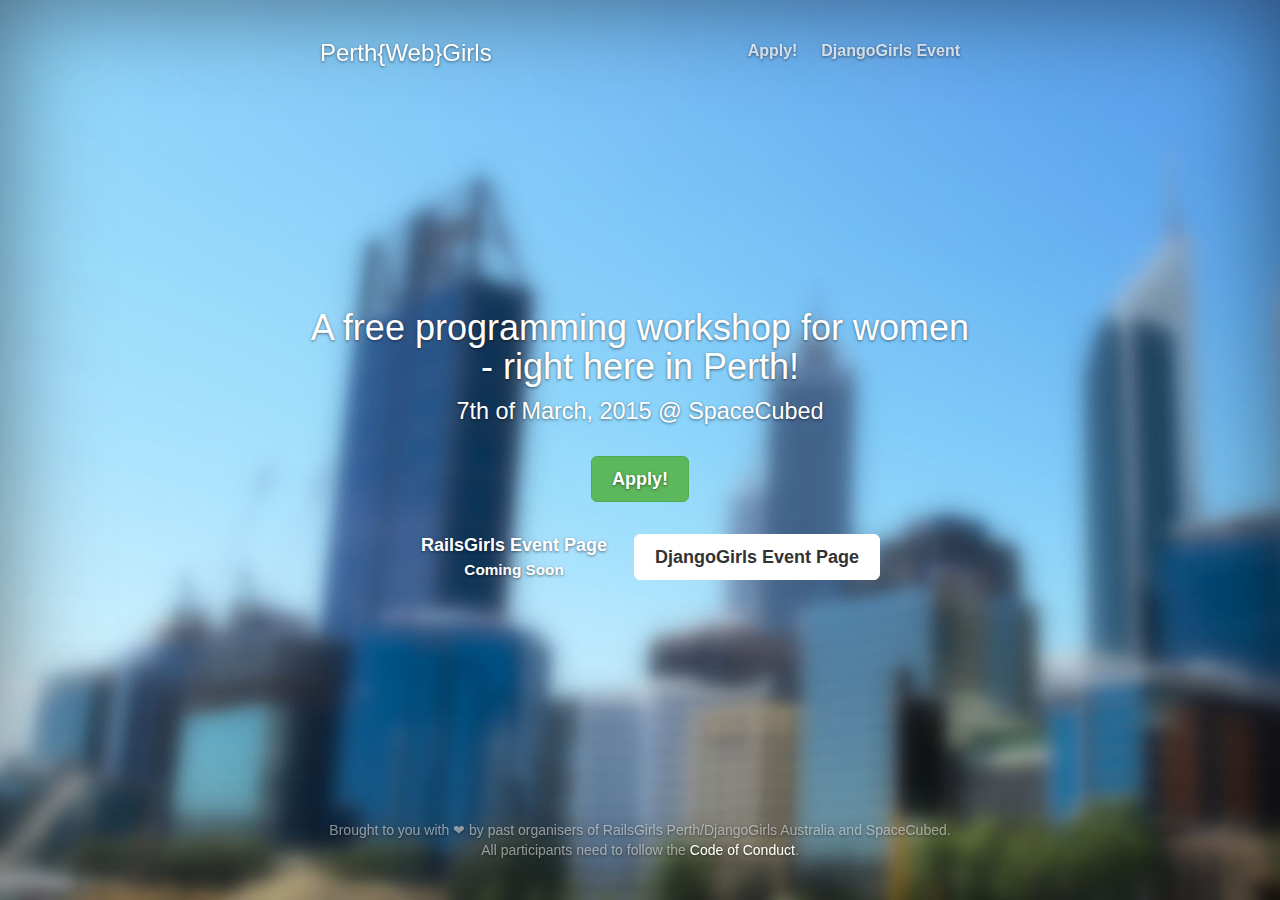
==== index.html @ fb66f9c1 "repo" ====
<!DOCTYPE html>
<html lang="en">
  <head>
    <meta charset="utf-8">
    <meta http-equiv="X-UA-Compatible" content="IE=edge">
    <meta name="viewport" content="width=device-width, initial-scale=1">

    <title>Perth{Web}Girls</title>

    <!-- Bootstrap core CSS -->
    <link href="//maxcdn.bootstrapcdn.com/bootstrap/3.3.1/css/bootstrap.min.css" rel="stylesheet">

    <!-- Custom styles for this template -->
    <link href="cover.css" rel="stylesheet">
  </head>

  <body>

    <div class="site-wrapper">

      <div class="site-wrapper-inner">

        <div class="cover-container">

          <div class="masthead clearfix">
            <div class="inner">
              <h3 class="masthead-brand">Perth{Web}Girls</h3>
              <nav>
                <ul class="nav masthead-nav">
                  <li><a href="http://goo.gl/xTU1AJ">Apply!</a></li>
                  <li><a href="http://djangogirls.org/perth/">DjangoGirls Event</a></li>
                </ul>
              </nav>
            </div>
          </div>

          <div class="inner cover">
            <h1 class="cover-heading">A free programming workshop for women - right here in Perth!<br><small>7th of March, 2015 @ SpaceCubed</small></h1>
            <br>
            <p class="lead">
              <a href="http://goo.gl/xTU1AJ" class="btn btn-lg btn-success">Apply!</a>
            </p>
            <p class="lead">
              <a href="#" class="btn btn-lg btn-disabled">RailsGirls Event Page<br><small>Coming Soon</small></a>
              <a href="http://djangogirls.org/perth/" class="btn btn-lg btn-default">DjangoGirls Event Page</a>

            </p>
          </div>

          <div class="mastfoot">
            <div class="inner">
              <p>Brought to you with &#x2764; by past organisers of RailsGirls Perth/DjangoGirls Australia and SpaceCubed.<br>All participants need to follow the <a href="http://djangogirls.org/pages/coc/">Code of Conduct</a>.</p>
            </div>
          </div>

        </div>

      </div>

    </div>

  </body>
</html>
---- cover.css ----
/*
 * Globals
 */

/* Links */
a,
a:focus,
a:hover {
  color: #fff;
}

/* Custom default button */
.btn-default,
.btn-default:hover,
.btn-default:focus {
  color: #333;
  text-shadow: none; /* Prevent inheritence from `body` */
  background-color: #fff;
  border: 1px solid #fff;
}


/*
 * Base structure
 */

html,
body {
  height: 100%;
  background-color: #333;
}
body {
  color: #fff;
  text-align: center;
  text-shadow: 0 1px 3px rgba(0,0,0,.5);
}

/* Extra markup and styles for table-esque vertical and horizontal centering */
.site-wrapper {
  display: table;
  width: 100%;
  height: 100%; /* For at least Firefox */
  min-height: 100%;
  -webkit-box-shadow: inset 0 0 100px rgba(0,0,0,.5);
          box-shadow: inset 0 0 100px rgba(0,0,0,.5);
          background: url("/bg.jpg");
          background-size: cover;
}
.site-wrapper-inner {
  display: table-cell;
  vertical-align: top;
}
.cover-container {
  margin-right: auto;
  margin-left: auto;
}

/* Padding for spacing */
.inner {
  padding: 30px;
}


/*
 * Header
 */
.masthead-brand {
  margin-top: 10px;
  margin-bottom: 10px;
}

.masthead-nav > li {
  display: inline-block;
}
.masthead-nav > li + li {
  margin-left: 20px;
}
.masthead-nav > li > a {
  padding-right: 0;
  padding-left: 0;
  font-size: 16px;
  font-weight: bold;
  color: #fff; /* IE8 proofing */
  color: rgba(255,255,255,.75);
  border-bottom: 2px solid transparent;
}
.masthead-nav > li > a:hover,
.masthead-nav > li > a:focus {
  background-color: transparent;
  border-bottom-color: #a9a9a9;
  border-bottom-color: rgba(255,255,255,.25);
}
.masthead-nav > .active > a,
.masthead-nav > .active > a:hover,
.masthead-nav > .active > a:focus {
  color: #fff;
  border-bottom-color: #fff;
}

@media (min-width: 768px) {
  .masthead-brand {
    float: left;
  }
  .masthead-nav {
    float: right;
  }
}


/*
 * Cover
 */

.cover {
  padding: 0 20px;
}
.cover .btn-lg {
  padding: 10px 20px;
  font-weight: bold;
}


/*
 * Footer
 */

.mastfoot {
  color: #999; /* IE8 proofing */
  color: rgba(255,255,255,.5);
}


/*
 * Affix and center
 */

@media (min-width: 768px) {
  /* Pull out the header and footer */
  .masthead {
    position: fixed;
    top: 0;
  }
  .mastfoot {
    position: fixed;
    bottom: 0;
  }
  /* Start the vertical centering */
  .site-wrapper-inner {
    vertical-align: middle;
  }
  /* Handle the widths */
  .masthead,
  .mastfoot,
  .cover-container {
    width: 100%; /* Must be percentage or pixels for horizontal alignment */
  }
}

@media (min-width: 992px) {
  .masthead,
  .mastfoot,
  .cover-container {
    width: 700px;
  }
}

h1 > small {
    color: #FFF;
}
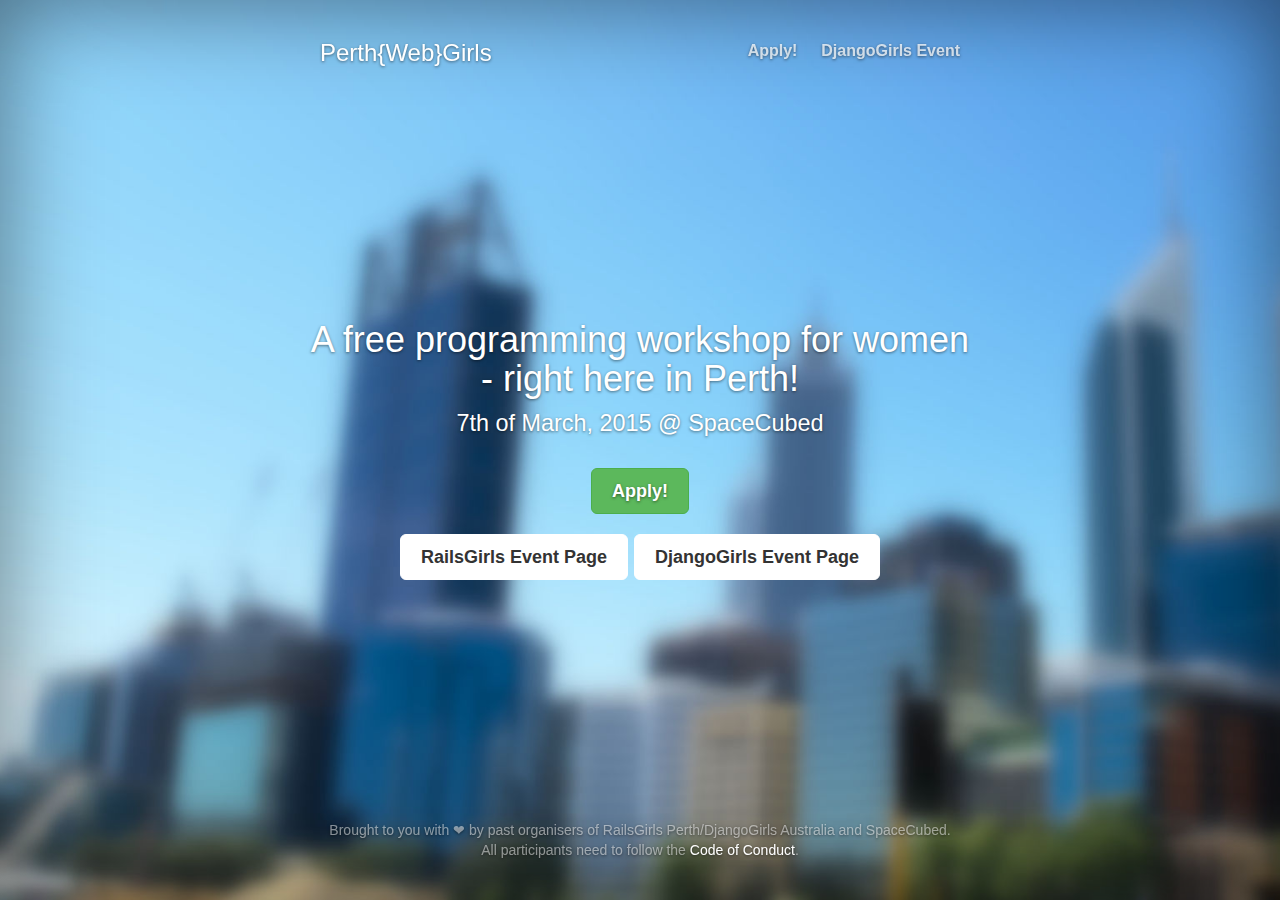
==== commit 72189cc1: "Fix RailsGirls class on button." ====
--- a/index.html
+++ b/index.html
@@ -41,7 +41,7 @@
               <a href="http://goo.gl/xTU1AJ" class="btn btn-lg btn-success">Apply!</a>
             </p>
             <p class="lead">
-              <a href="#" class="btn btn-lg btn-disabled">RailsGirls Event Page<br><small>Coming Soon</small></a>
+              <a href="http://goo.gl/xTU1AJ" class="btn btn-lg btn-default">RailsGirls Event Page</a>
               <a href="http://djangogirls.org/perth/" class="btn btn-lg btn-default">DjangoGirls Event Page</a>
 
             </p>
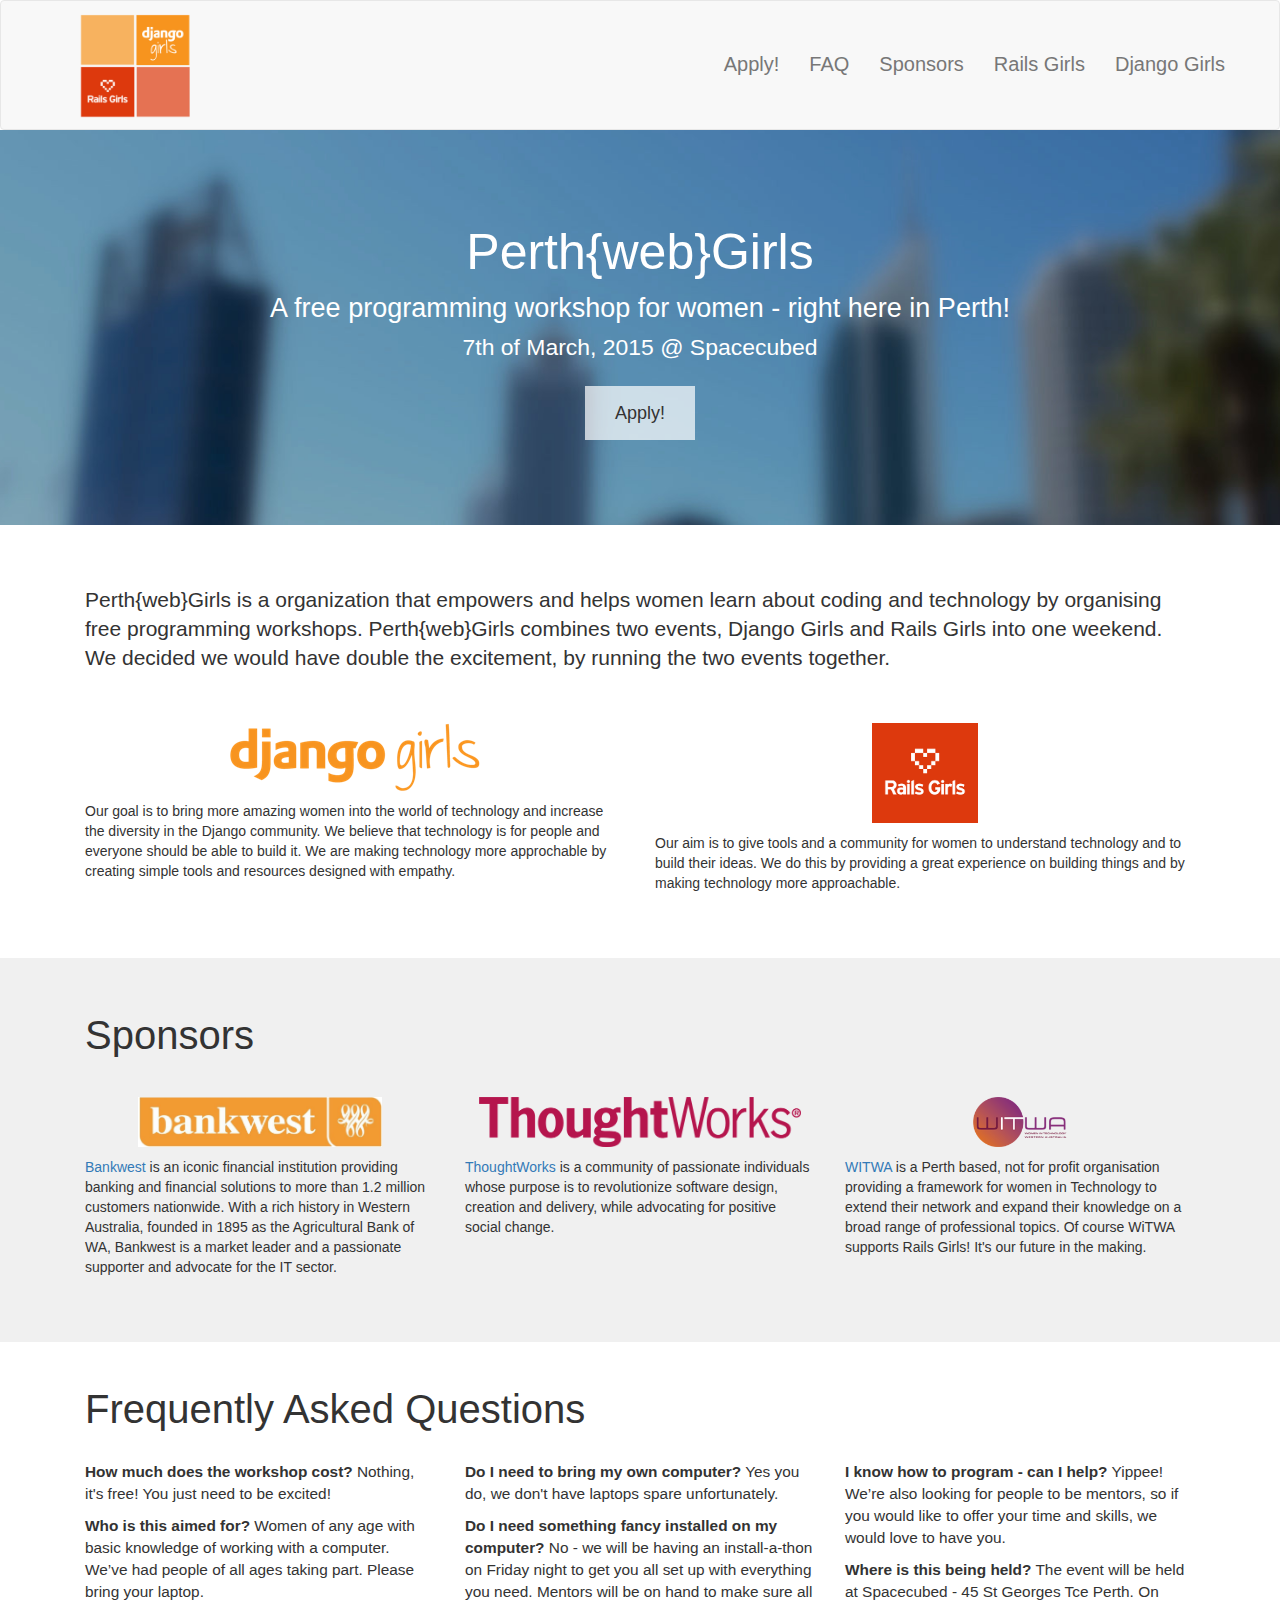
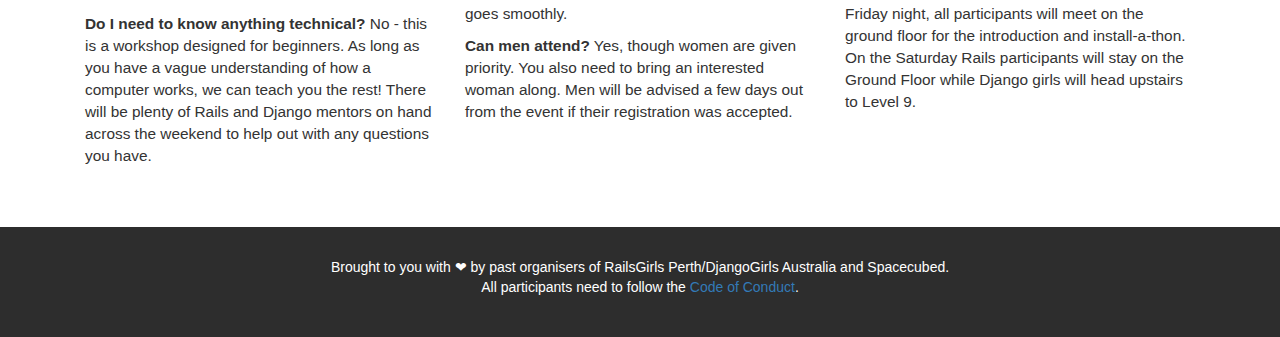
==== commit 03cef606: "new site" ====
--- a/index.html
+++ b/index.html
@@ -8,56 +8,151 @@
     <title>Perth{Web}Girls</title>
 
     <!-- Bootstrap core CSS -->
-    <link href="//maxcdn.bootstrapcdn.com/bootstrap/3.3.1/css/bootstrap.min.css" rel="stylesheet">
+    <link href="http://maxcdn.bootstrapcdn.com/bootstrap/3.3.1/css/bootstrap.min.css" rel="stylesheet">
 
-    <!-- Custom styles for this template -->
-    <link href="cover.css" rel="stylesheet">
+    <link href="main.css" rel="stylesheet">
+
   </head>
 
   <body>
 
-    <div class="site-wrapper">
+    <nav class="navbar navbar-default">
+      <div class="container">
 
-      <div class="site-wrapper-inner">
+        <div class="navbar-header visible-sm-block visible-md-block visible-lg-block"><img class="img-responsive" src="perthwebgirls_Logo_no_text.png">
+        </div>
 
-        <div class="cover-container">
+        <a class="navbar-text navbar-right" href="http://djangogirls.org/perth/">Django Girls</a>
+        <a class="navbar-text navbar-right" href="http://railsgirls.com/perth-2015">Rails Girls</a>
+        <a class="navbar-text navbar-right" href="#sponsors">Sponsors</a>
+        <a class="navbar-text navbar-right" href="#faq">FAQ</a>
 
-          <div class="masthead clearfix">
-            <div class="inner">
-              <h3 class="masthead-brand">Perth{Web}Girls</h3>
-              <nav>
-                <ul class="nav masthead-nav">
-                  <li><a href="http://goo.gl/xTU1AJ">Apply!</a></li>
-                  <li><a href="http://djangogirls.org/perth/">DjangoGirls Event</a></li>
-                </ul>
-              </nav>
-            </div>
-          </div>
+        <a class="navbar-text navbar-right" href="http://goo.gl/xTU1AJ">Apply!</a>
 
-          <div class="inner cover">
-            <h1 class="cover-heading">A free programming workshop for women - right here in Perth!<br><small>7th of March, 2015 @ SpaceCubed</small></h1>
-            <br>
-            <p class="lead">
-              <a href="http://goo.gl/xTU1AJ" class="btn btn-lg btn-success">Apply!</a>
-            </p>
-            <p class="lead">
-              <a href="http://goo.gl/xTU1AJ" class="btn btn-lg btn-default">RailsGirls Event Page</a>
-              <a href="http://djangogirls.org/perth/" class="btn btn-lg btn-default">DjangoGirls Event Page</a>
+      </div>
+    </nav>
 
-            </p>
-          </div>
+    <div class="container-fluid text-center" id="bg1">
 
-          <div class="mastfoot">
-            <div class="inner">
-              <p>Brought to you with &#x2764; by past organisers of RailsGirls Perth/DjangoGirls Australia and SpaceCubed.<br>All participants need to follow the <a href="http://djangogirls.org/pages/coc/">Code of Conduct</a>.</p>
-            </div>
-          </div>
+      <h1>Perth{web}Girls</h1>
+      <p class="lead">
+        A free programming workshop for women - right here in Perth!<br>
+        <small>7th of March, 2015 @ Spacecubed</small>
+      </p>
+      <p class="text-center">
+        <a href="http://goo.gl/xTU1AJ" class="btn btn-lg btn-default">Apply!</a>
+      </p>
 
+    </div>
+
+    <div class="inner cover">
+      <h1 class="cover-heading"></small></h1>
+      <br>
+      <p class="lead">
+
+    </div>
+
+    <div class="container" id="bg2">
+      <div class="col-lg-12">
+        <p class="lead">
+        Perth{web}Girls is a organization that empowers and helps women learn about coding and technology by organising free programming workshops. Perth{web}Girls combines two events, Django Girls and Rails Girls into one weekend. We decided we would have double the excitement, by running the two events together.
+        </p>
+      </div>
+    </div>
+
+
+    <div class="container" id="bg3">
+
+
+      <div class="col-lg-6">
+        <img src="djangogirls.png" class="center-block">
+        <p>Our goal is to bring more amazing women into the world of technology and increase the diversity in the Django community. We believe that technology is for people and everyone should be able to build it. We are making technology more approchable by creating simple tools and resources designed with empathy. </p>
+      </div>
+
+
+      <div class="col-lg-6">
+        <img src="railsgirls-sq.png" class="rg center-block">
+        <p> Our aim is to give tools and a community for women to understand technology and to build their ideas. We do this by providing a great experience on building things and by making technology more approachable.
+        </p>
+      </div>
+
+    </div>
+    <div class="container-fluid" id="sponsors">
+
+      <div class="container" >
+
+        <div class="col-lg-12">
+          <h2>Sponsors</h2>
+        </div>
+
+        <div class="col-lg-4">
+          <img src="bankwest.jpg" class="img-responsive center-block">
+          <p><a href="http://www.bankwest.com.au/">Bankwest</a> is an iconic financial institution providing banking and financial solutions to more than 1.2 million customers nationwide. With a rich history in Western Australia, founded in 1895 as the Agricultural Bank of WA, Bankwest is a market leader and a passionate supporter and advocate for the IT sector.</p>
+
+        </div>
+
+
+        <div class="col-lg-4">
+          <img src="tw-magenta.png" class="img-responsive center-block">
+          <p><a href="http://thoughtworks.com">ThoughtWorks</a> is a community of passionate individuals whose purpose is to revolutionize software design, creation and delivery, while advocating for positive social change.</p>
+        </div>
+
+        <div class="col-lg-4">
+          <img src="WITWA_logo.png" class="img-responsive center-block">
+          <p><a href="http://www.witwa.org.au/">WITWA</a> is a Perth based, not for profit organisation providing a framework for women in Technology to extend their network and expand their knowledge on a broad range of professional topics. Of course WiTWA supports Rails Girls! It's our future in the making.</p>
         </div>
 
       </div>
 
     </div>
 
+    <div class="container" id="faq">
+
+      <div class="col-lg-12">
+        <h2>Frequently Asked Questions</h2>
+        </div>
+      <div class="col-lg-4">
+      <p>
+        <b>How much does the workshop cost?</b> Nothing, it's free! You just need to be excited!
+      </p>
+      <p><b>
+        Who is this aimed for?</b> Women of any age with basic knowledge of working with a computer. We’ve had people of all ages taking part. Please bring your laptop.
+      </p>
+      <p>
+        <b>Do I need to know anything technical?</b> No - this is a workshop designed for beginners. As long as you have a vague understanding of how a computer works, we can teach you the rest! There will be plenty of Rails and Django mentors on hand across the weekend to help out with any questions you have.
+
+      </p>
+
+      </div>
+      <div class="col-lg-4">
+      <p><b>
+        Do I need to bring my own computer?</b> Yes you do, we don't have laptops spare unfortunately.
+      </p>
+      <p><b>
+        Do I need something fancy installed on my computer?</b> No - we will be having an install-a-thon on Friday night to get you all set up with everything you need. Mentors will be on hand to make sure all goes smoothly.
+      </p>
+      <p><b>
+        Can men attend?</b> Yes, though women are given priority. You also need to bring an interested woman along. Men will be advised a few days out from the event if their registration was accepted.
+      </p>
+      </div>
+      <div class="col-lg-4">
+      <p><b>
+        I know how to program - can I help?</b> Yippee! We’re also looking for people to be mentors, so if you would like to offer your time and skills, we would love to have you.
+      </p>
+      <p><b>
+        Where is this being held?</b> The event will be held at Spacecubed - 45 St Georges Tce Perth. On Friday night, all participants will meet on the ground floor for the introduction and install-a-thon. On the Saturday Rails participants will stay on the Ground Floor while Django girls will head upstairs to Level 9.
+      </p>
+
+      </div>
+    </div>
+
+
+    <div class="mastfoot text-center">
+      <div class="inner">
+        <p>Brought to you with &#x2764; by past organisers of RailsGirls Perth/DjangoGirls Australia and Spacecubed.<br>All participants need to follow the <a href="http://djangogirls.org/pages/coc/">Code of Conduct</a>.</p>
+      </div>
+    </div>
+
+
   </body>
 </html>
--- a/main.css
+++ b/main.css
@@ -0,0 +1,153 @@
+#bg1 {
+    background: url("bg.jpg") no-repeat center center fixed;
+    -webkit-background-size: cover;
+    -moz-background-size: cover;
+    -o-background-size: cover;
+    background-size: cover;
+
+    padding-left: 5%;
+    padding-right: 5%;
+    padding-top: 15px;
+    padding-bottom: 15px;
+}
+
+.btn {
+    border-radius: 0px;
+    padding: 15px;
+    padding-left: 30px;
+    padding-right: 30px;
+}
+
+.btn-default {
+    background: rgba(255,255,255,0.7);
+    border: 0px;
+}
+
+#apply-second {
+    background: url("bg.jpg") no-repeat center center fixed;
+    -webkit-background-size: cover;
+    -moz-background-size: cover;
+    -o-background-size: cover;
+    background-size: cover;
+
+    color: white;
+
+    margin-top: 25px;
+    margin-bottom: 25px;
+
+    padding-top: 30px;
+    padding-bottom: 30px;
+}
+
+#bg3 {
+
+    padding-top: 30px;
+    padding-bottom: 10px;
+}
+
+#apply-second  a {
+
+    margin-top: 15px;
+
+}
+
+#faq {
+    font-size: 1.1em;
+}
+
+@media (min-width:768px) {
+
+    .navbar {
+        height: 130px;
+    }
+
+    .navbar > .container > .navbar-header {
+        height: 130px;
+    }
+
+    .navbar > .container > .navbar-header > img {
+        height: 130px;
+    }
+
+    .navbar > .container {
+        height: 130px
+    }
+
+    #bg1 {
+        padding-left: 10%;
+        padding-right: 10%;
+        padding-top: 75px;
+        padding-bottom: 75px;
+    }
+
+    #bg1 > h1 {
+        font-size: 50px;
+
+    }
+
+    .navbar > .container > .navbar-text {
+        font-size: 20px;
+
+        margin-top: 49px;
+        padding-left: 15px;
+    }
+
+}
+
+#bg1 {
+    color: white;
+}
+
+#bg1 > h1 {
+    color: white;
+}
+
+#bg1 > .lead {
+    font-size: 27px;
+}
+
+#bg1 > h1 > small {
+    color: #eee;
+}
+
+#sponsors {
+    background: rgb(240,240,240);
+    margin-top: 45px;
+    margin-bottom: 25px;
+    padding-top: 35px;
+    padding-bottom: 55px;
+}
+
+h2 {
+    font-size: 40px;
+    padding-bottom: 20px;
+}
+
+#sponsors  img {
+    margin-top: 10px;
+    margin-bottom: 10px;
+    height: 50px;
+}
+
+.navbar {
+    margin-bottom: 0px;
+    color: #2d2d2d;
+}
+
+.mastfoot {
+    color: white;
+    margin-top: 50px;
+    padding-top: 30px;
+    background: #2d2d2d;
+    padding-bottom: 30px;
+    margin-bottom: 0px;
+}
+
+.rg {
+    max-height: 100px;
+}
+
+#bg3 img {
+    float: middle;
+    margin-bottom: 10px
+}
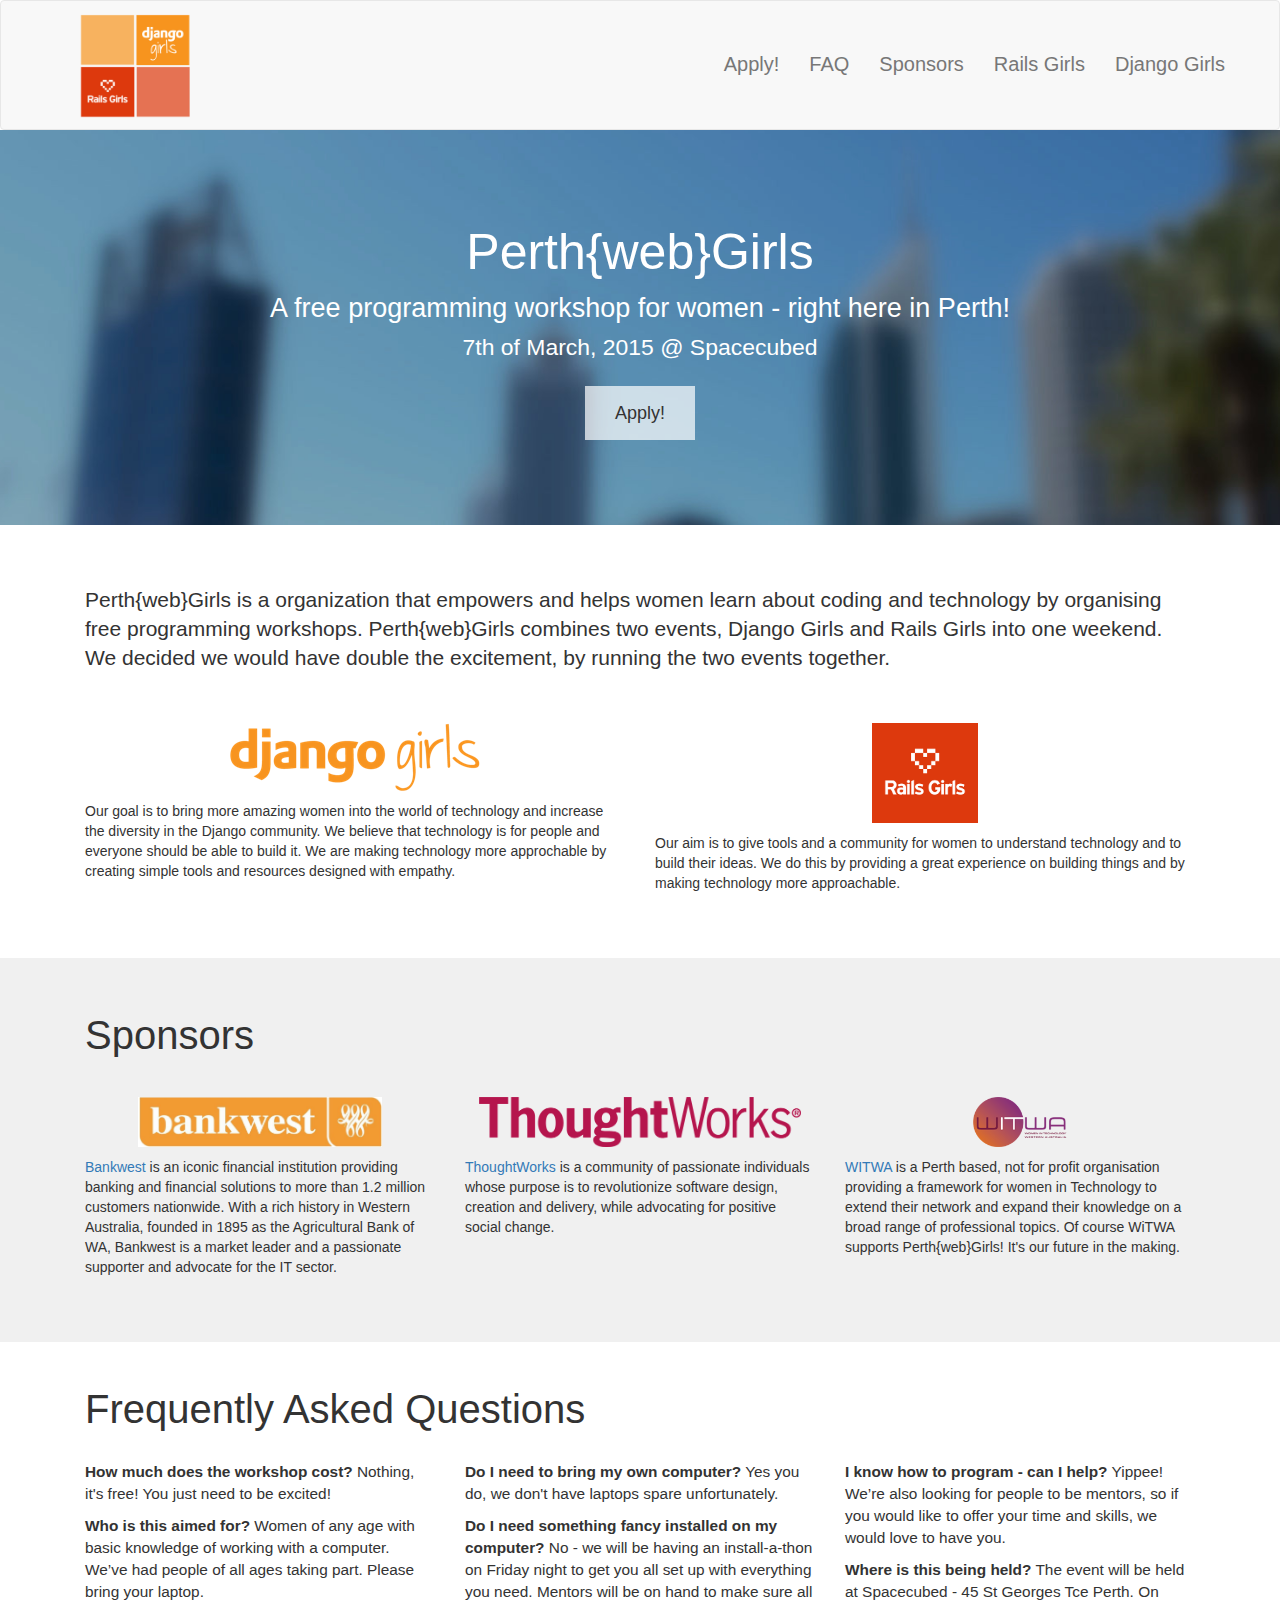
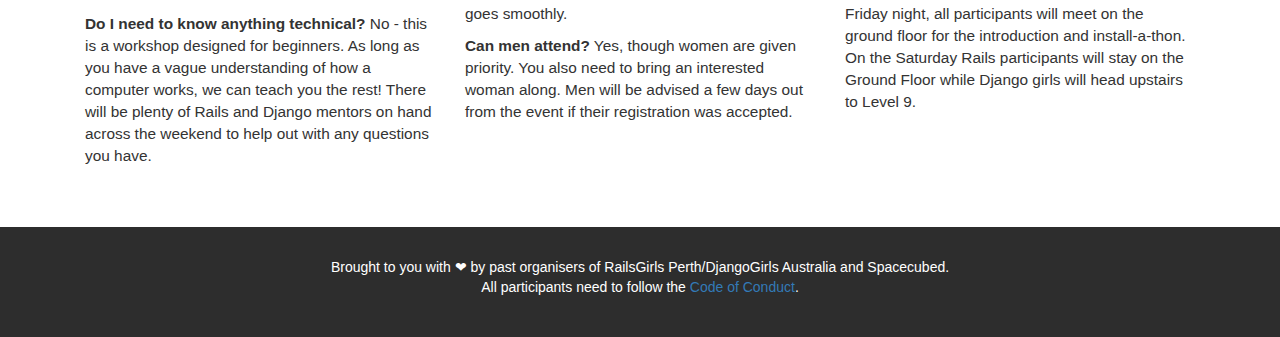
==== commit d28c7d0b: "witwa" ====
--- a/index.html
+++ b/index.html
@@ -99,7 +99,7 @@
 
         <div class="col-lg-4">
           <img src="WITWA_logo.png" class="img-responsive center-block">
-          <p><a href="http://www.witwa.org.au/">WITWA</a> is a Perth based, not for profit organisation providing a framework for women in Technology to extend their network and expand their knowledge on a broad range of professional topics. Of course WiTWA supports Rails Girls! It's our future in the making.</p>
+          <p><a href="http://www.witwa.org.au/">WITWA</a> is a Perth based, not for profit organisation providing a framework for women in Technology to extend their network and expand their knowledge on a broad range of professional topics. Of course WiTWA supports Perth{web}Girls! It's our future in the making.</p>
         </div>
 
       </div>
